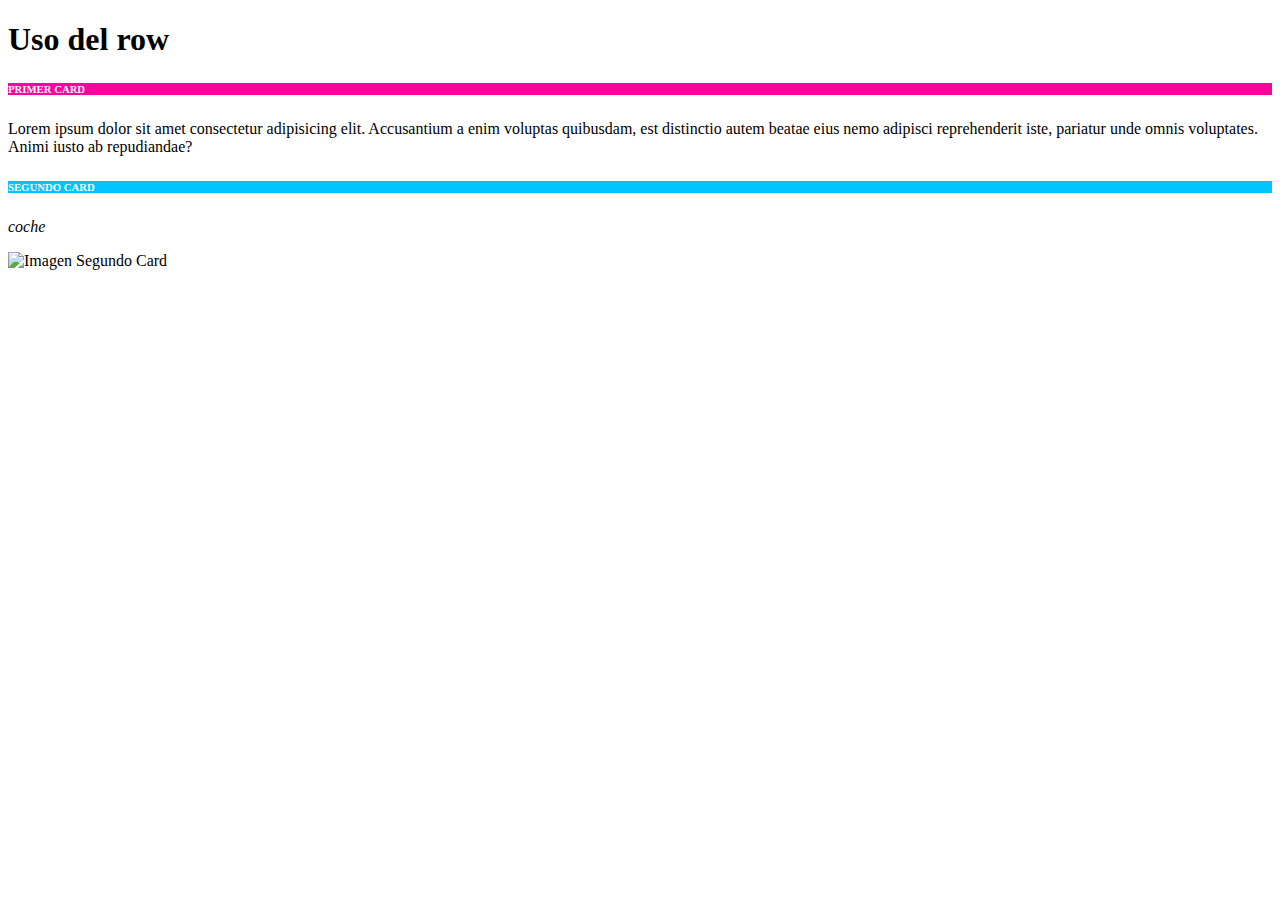
==== row.card/index.html @ 40dfa16a "row.card" ====
<!DOCTYPE html>
<html lang="en">
<head>
    <meta charset="UTF-8">
    <meta name="viewport" content="width=device-width, initial-scale=1.0">
    
    <link href="https://cdn.jsdelivr.net/npm/bootstrap@5.3.2/dist/css/bootstrap.min.css" rel="stylesheet" integrity="sha384-T3c6CoIi6uLrA9TneNEoa7RxnatzjcDSCmG1MXxSR1GAsXEV/Dwwykc2MPK8M2HN" crossorigin="anonymous">
    <title>Row</title>
</head>
<body>
    <div class="container">
        <div class="row">


            <h1 class="text-center">Uso del row</h1>

            <div class="col-md-6">
                <div class="card">
                    <div style="background-color: rgb(255, 0, 157); color: #ffff;" class="card-header">
                        <h6 class="text-center">PRIMER CARD</h6>
                    </div>
                    <div class="card-body">
                        <p>Lorem ipsum dolor sit amet consectetur adipisicing elit. Accusantium a enim voluptas quibusdam, est distinctio autem beatae eius nemo adipisci reprehenderit iste, pariatur unde omnis voluptates. Animi iusto ab repudiandae?</p>
                    </div>
                </div>
            </div>

            <div class="col-md-6">
                <div class="card">
                    <div style="background-color: rgb(0, 195, 255); color: #ffffff;" class="card-header">
                        <h6 class="text-center">SEGUNDO CARD</h6>
                    </div>
                    <div class="card-body">
                    <p style="font-style: italic;">coche </p>
                        <img src="https://mott.pe/noticias/wp-content/uploads/2019/04/12-trucos-y-consejos-para-conseguir-las-mejores-fotografias-de-autos.png" 
                        
                        alt="Imagen Segundo Card" class="img-fluid">
                    </div>
                </div>
            </div>
            <div class="row mt-4">
                <div class="col-md-4">
                    <div class="card">
                        <div class="card-header"></div>
                        <div class="card-body"></div>
                    </div>
                </div>
                <div class="col-md-4">
                    <div class="card">
                        <div class="card-header"></div>
                        <div class="card-body"></div>
                    </div>
                </div>
                <div class="col-md-4">
                    <div class="card">
                        <div class="card-header"></div>
                        <div class="card-body"></div>
                    </div>
                </div>
            </div> 

            <div class="row mt-4">
                <div class="col-md-2"> 
                    <div class="card">
                        <div class="card-header"></div>
                        <div class="card-body"></div>
                    </div>
                </div>
                <div class="col-md-2">
                    <div class="card">
                        <div class="card-header"></div>
                        <div class="card-body"></div>
                    </div>
                </div>
                <div class="col-md-6">
                    <div class="card">
                        <div class="card-header"></div>
                        <div class="card-body"></div>
                    </div>
                </div>
            </div>

            <script src="https://cdn.jsdelivr.net/npm/bootstrap@5.3.2/dist/js/bootstrap.bundle.min.js"
                integrity="sha384-C6RzsynM9kWDrMNeT87bh95OGNyZPhcTNXj1NW7RuBCsyN/o0jlpcV8Qyq46cDfL"
                crossorigin="anonymous"></script>
</body>

</html>
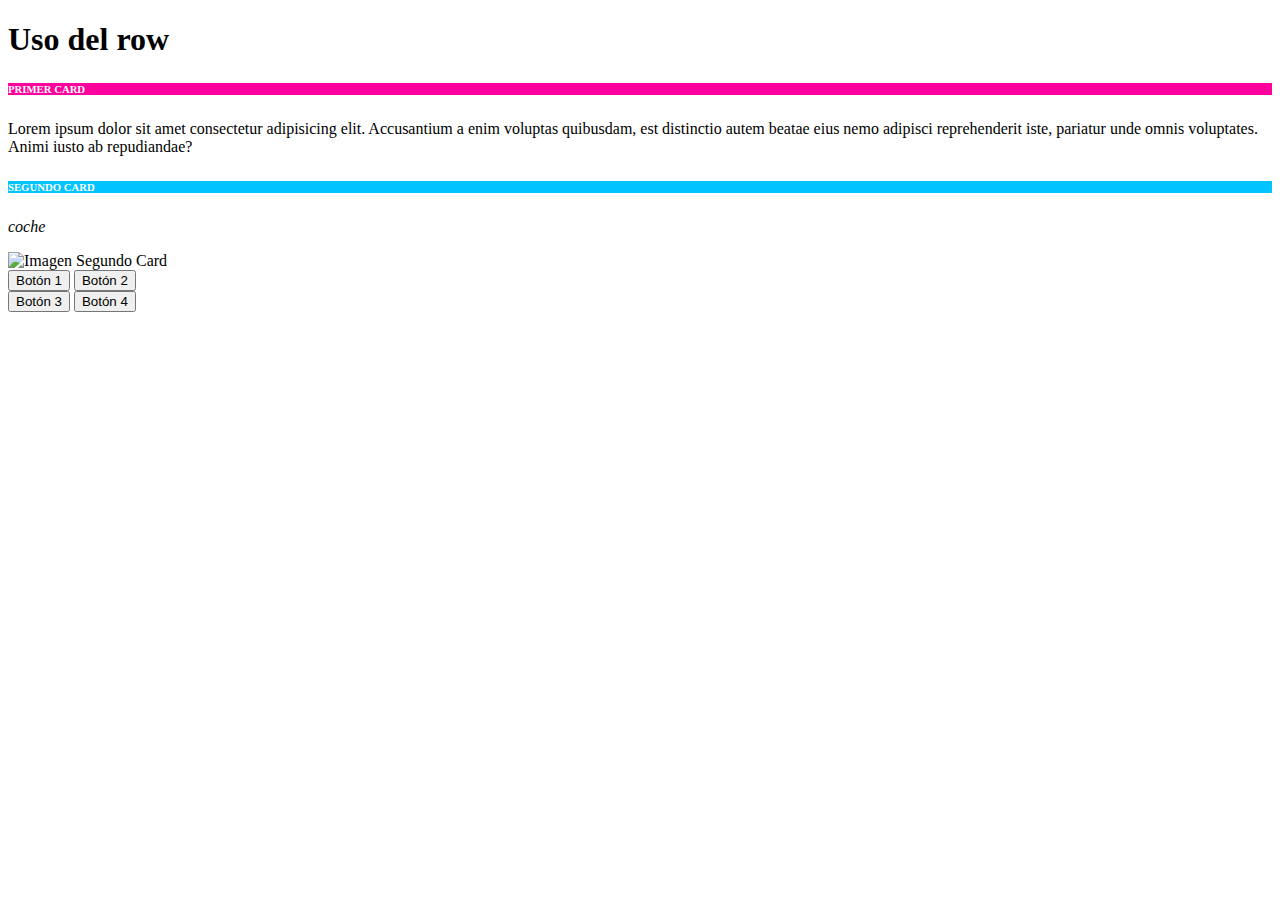
==== commit 7268e567: "Formulario7" ====
--- a/row.card/index.html
+++ b/row.card/index.html
@@ -10,8 +10,6 @@
 <body>
     <div class="container">
         <div class="row">
-
-
             <h1 class="text-center">Uso del row</h1>
 
             <div class="col-md-6">
@@ -31,24 +29,30 @@
                         <h6 class="text-center">SEGUNDO CARD</h6>
                     </div>
                     <div class="card-body">
-                    <p style="font-style: italic;">coche </p>
+                        <p style="font-style: italic;">coche </p>
                         <img src="https://mott.pe/noticias/wp-content/uploads/2019/04/12-trucos-y-consejos-para-conseguir-las-mejores-fotografias-de-autos.png" 
-                        
                         alt="Imagen Segundo Card" class="img-fluid">
                     </div>
                 </div>
             </div>
+
             <div class="row mt-4">
                 <div class="col-md-4">
                     <div class="card">
                         <div class="card-header"></div>
-                        <div class="card-body"></div>
+                        <div class="card-body">
+                            <button class="btn btn-primary w-100 mb-2">Botón 1</button>
+                            <button class="btn btn-success w-100">Botón 2</button>
+                        </div>
                     </div>
                 </div>
                 <div class="col-md-4">
                     <div class="card">
                         <div class="card-header"></div>
-                        <div class="card-body"></div>
+                        <div class="card-body">
+                            <button class="btn btn-secondary w-100 mb-2">Botón 3</button>
+                            <button class="btn btn-danger w-100">Botón 4</button>
+                        </div>
                     </div>
                 </div>
                 <div class="col-md-4">
@@ -84,5 +88,4 @@
                 integrity="sha384-C6RzsynM9kWDrMNeT87bh95OGNyZPhcTNXj1NW7RuBCsyN/o0jlpcV8Qyq46cDfL"
                 crossorigin="anonymous"></script>
 </body>
-
-</html>+</html>
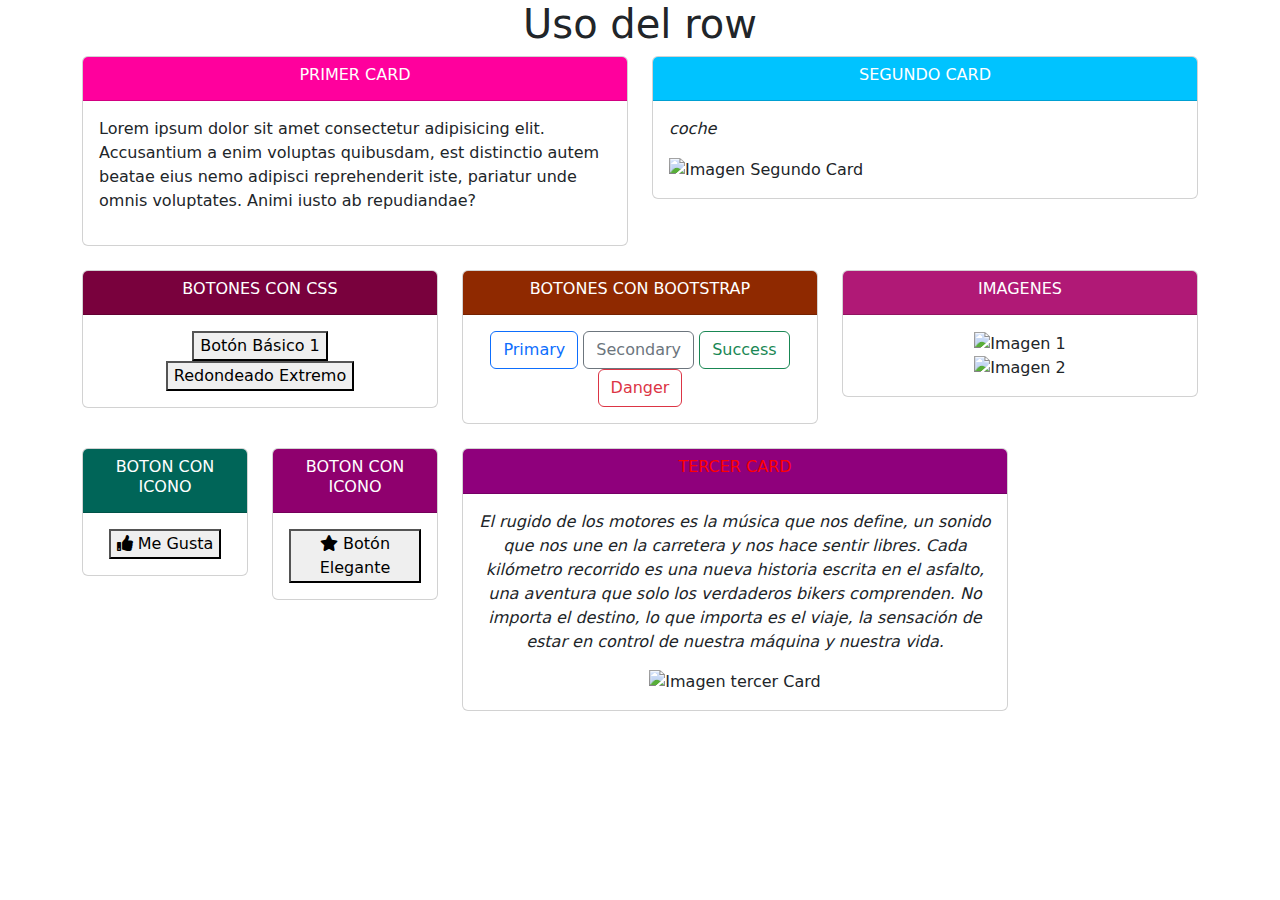
==== commit dba42e6d: "row.card" ====
--- a/row.card/index.html
+++ b/row.card/index.html
@@ -1,16 +1,21 @@
 <!DOCTYPE html>
-<html lang="en">
+<html lang="es">
 <head>
     <meta charset="UTF-8">
     <meta name="viewport" content="width=device-width, initial-scale=1.0">
-    
-    <link href="https://cdn.jsdelivr.net/npm/bootstrap@5.3.2/dist/css/bootstrap.min.css" rel="stylesheet" integrity="sha384-T3c6CoIi6uLrA9TneNEoa7RxnatzjcDSCmG1MXxSR1GAsXEV/Dwwykc2MPK8M2HN" crossorigin="anonymous">
-    <title>Row</title>
+    <title>Botones con CSS y Bootstrap</title>
+    <!-- Vincula Font Awesome para los iconos -->
+    <link rel="stylesheet" href="https://cdnjs.cloudflare.com/ajax/libs/font-awesome/5.15.4/css/all.min.css">
+    <!-- Vincula tu archivo CSS personalizado (row.css) -->
+    <link rel="stylesheet" href="row.css">
+    <!-- Vincula Bootstrap desde un CDN -->
+<link href="https://cdn.jsdelivr.net/npm/bootstrap@5.3.2/dist/css/bootstrap.min.css" rel="stylesheet">
 </head>
 <body>
+<body>
     <div class="container">
-        <div class="row">
-            <h1 class="text-center">Uso del row</h1>
+        <div class="row"> 
+            <h1 class="text-center">Uso del row</h1> 
 
             <div class="col-md-6">
                 <div class="card">
@@ -29,63 +34,92 @@
                         <h6 class="text-center">SEGUNDO CARD</h6>
                     </div>
                     <div class="card-body">
-                        <p style="font-style: italic;">coche </p>
-                        <img src="https://mott.pe/noticias/wp-content/uploads/2019/04/12-trucos-y-consejos-para-conseguir-las-mejores-fotografias-de-autos.png" 
-                        alt="Imagen Segundo Card" class="img-fluid">
+                        <p style="font-style: italic;">coche </p> 
+                        <img src="https://mott.pe/noticias/wp-content/uploads/2019/04/12-trucos-y-consejos-para-conseguir-las-mejores-fotografias-de-autos.png" alt="Imagen Segundo Card" class="img-fluid">
+                    </div>
+                </div>
+            </div>
+        </div>
+
+        <div class="row mt-4">
+            <div class="col-md-4">
+                <div class="card">
+                    <div style="background-color: rgb(121, 1, 61); color: #ffff;" class="card-header">
+                        <h6 class="text-center">BOTONES CON CSS</h6>
+                    </div>
+                    <div class="card-body text-center">
+                        <button class="basic-button-b">Botón Básico 1</button>
+                        <button class="extreme-round-button">Redondeado Extremo</button>
                     </div>
                 </div>
             </div>
 
-            <div class="row mt-4">
-                <div class="col-md-4">
-                    <div class="card">
-                        <div class="card-header"></div>
-                        <div class="card-body">
-                            <button class="btn btn-primary w-100 mb-2">Botón 1</button>
-                            <button class="btn btn-success w-100">Botón 2</button>
-                        </div>
+            <div class="col-md-4">
+                <div class="card">
+                    <div style="background-color: rgb(143, 41, 0); color: #ffff;" class="card-header">
+                        <h6 class="text-center">BOTONES CON BOOTSTRAP</h6>
                     </div>
-                </div>
-                <div class="col-md-4">
-                    <div class="card">
-                        <div class="card-header"></div>
-                        <div class="card-body">
-                            <button class="btn btn-secondary w-100 mb-2">Botón 3</button>
-                            <button class="btn btn-danger w-100">Botón 4</button>
-                        </div>
-                    </div>
-                </div>
-                <div class="col-md-4">
-                    <div class="card">
-                        <div class="card-header"></div>
-                        <div class="card-body"></div>
-                    </div>
-                </div>
-            </div> 
-
-            <div class="row mt-4">
-                <div class="col-md-2"> 
-                    <div class="card">
-                        <div class="card-header"></div>
-                        <div class="card-body"></div>
-                    </div>
-                </div>
-                <div class="col-md-2">
-                    <div class="card">
-                        <div class="card-header"></div>
-                        <div class="card-body"></div>
-                    </div>
-                </div>
-                <div class="col-md-6">
-                    <div class="card">
-                        <div class="card-header"></div>
-                        <div class="card-body"></div>
+                    <div class="card-body text-center">
+                        <button type="button" class="btn btn-outline-primary">Primary</button>
+                        <button type="button" class="btn btn-outline-secondary">Secondary</button>
+                        <button type="button" class="btn btn-outline-success">Success</button>
+                        <button type="button" class="btn btn-outline-danger">Danger</button>
                     </div>
                 </div>
             </div>
 
-            <script src="https://cdn.jsdelivr.net/npm/bootstrap@5.3.2/dist/js/bootstrap.bundle.min.js"
-                integrity="sha384-C6RzsynM9kWDrMNeT87bh95OGNyZPhcTNXj1NW7RuBCsyN/o0jlpcV8Qyq46cDfL"
-                crossorigin="anonymous"></script>
+            <div class="col-md-4">
+                <div class="card">
+                    <div style="background-color: rgb(176, 25, 118); color: #ffff;" class="card-header">
+                        <h6 class="text-center">IMAGENES</h6>
+                    </div>
+                    <div class="card-body text-center">
+                        <img src="https://www.galgo.com/wp-content/uploads/2023/05/ninja-kawasaki.jpg" alt="Imagen 1" width="75%" height="100px">
+                        <br>
+                        <img src="https://www.moto1pro.com/sites/default/files/3_yamahahablafuturo.jpg" alt="Imagen 2" width="75%" height="100px">
+                    </div>
+                </div>
+            </div>
+        </div>
+
+        <div class="row mt-4">
+            <div class="col-md-2">
+                <div class="card">
+                    <div style="background-color: rgb(0, 101, 88); color: #ffff;" class="card-header">
+                        <h6 class="text-center">BOTON CON ICONO</h6>
+                    </div>
+                    <div class="card-body text-center">
+                        <button class="icon-button"><i class="fas fa-thumbs-up"></i> Me Gusta</button>
+                    </div>
+                </div>
+            </div>
+
+            <div class="col-md-2">
+                <div class="card">
+                    <div style="background-color: rgb(143, 0, 110); color: #ffff;" class="card-header">
+                        <h6 class="text-center">BOTON CON ICONO</h6>
+                    </div>
+                    <div class="card-body text-center">
+                        <button class="fancy-button"><i class="fas fa-star"></i> Botón Elegante</button>
+                    </div>
+                </div>
+            </div>
+
+            <div class="col-md-6">
+                <div class="card">
+                    <div style="background-color: rgb(143, 0, 124); color: red;" class="card-header">
+                        <h6 class="text-center">TERCER CARD</h6>
+                    </div>
+                    <div class="card-body text-center">
+                        <p style="font-style:italic;">El rugido de los motores es la música que nos define, un sonido que nos une en la carretera y nos hace sentir libres. Cada kilómetro recorrido es una nueva historia escrita en el asfalto, una aventura que solo los verdaderos bikers comprenden. No importa el destino, lo que importa es el viaje, la sensación de estar en control de nuestra máquina y nuestra vida. </p>
+                        <img src="https://www.motofichas.com/images/articulos/ducati/superleggera-v4/ducati-superleggera-v4-2020-accion-circuito-1000.jpg"
+                         alt="Imagen tercer Card" width="75%" height="200px">
+                    </div>
+                </div>
+            </div>
+        </div> 
+    </div>
+
+    <script src="https://cdn.jsdelivr.net/npm/bootstrap@5.3.2/dist/js/bootstrap.bundle.min.js"></script>
 </body>
 </html>
